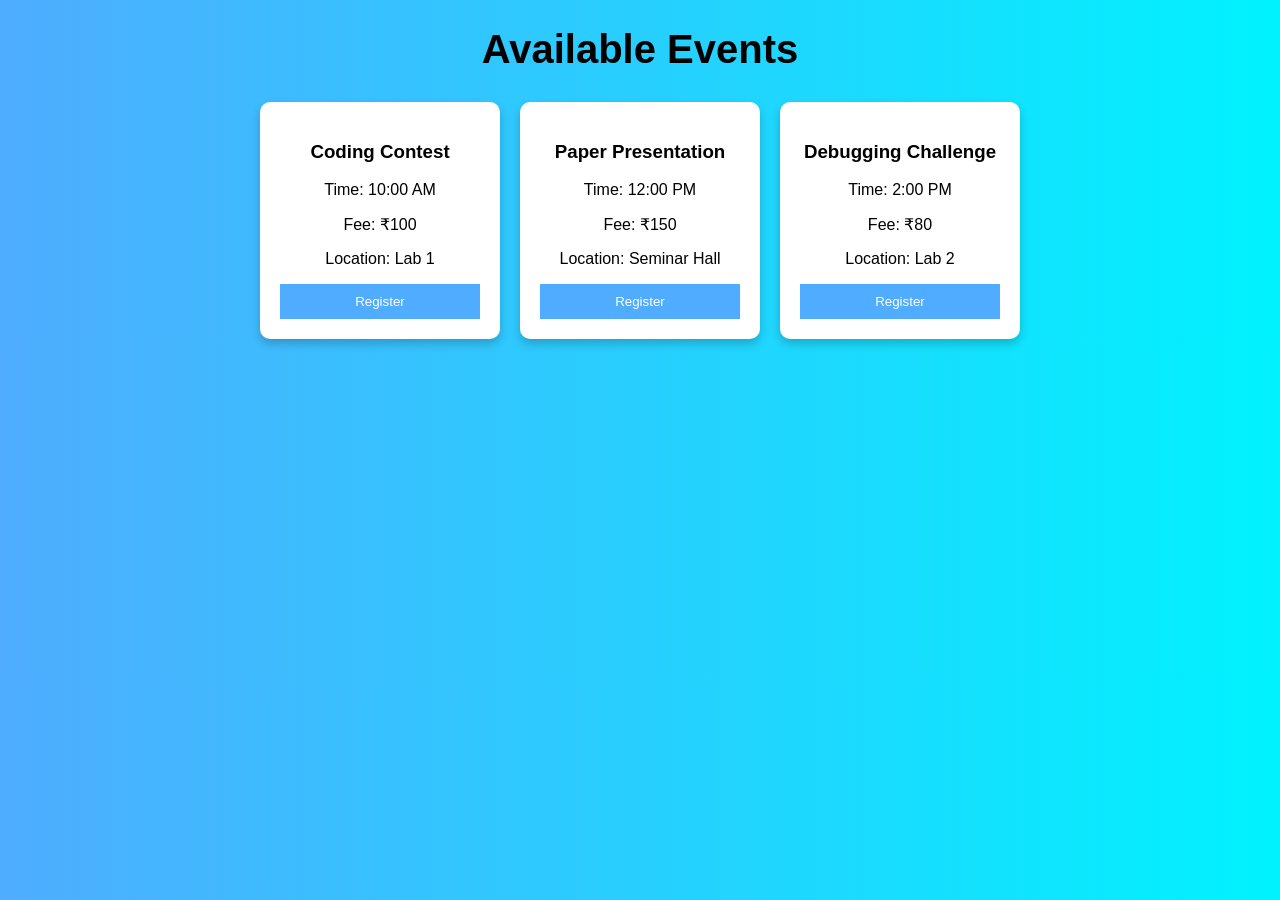
==== events.html @ 09f73b4f "Initial project upload" ====
<!DOCTYPE html>
<html>
<head>
<title>Events</title>
<link rel="stylesheet" href="style.css">
</head>

<body>

<h1>Available Events</h1>

<div class="events">

<div class="card">
<h3>Coding Contest</h3>
<p>Time: 10:00 AM</p>
<p>Fee: ₹100</p>
<p>Location: Lab 1</p>
<a href="register.html"><button>Register</button></a>
</div>

<div class="card">
<h3>Paper Presentation</h3>
<p>Time: 12:00 PM</p>
<p>Fee: ₹150</p>
<p>Location: Seminar Hall</p>
<a href="register.html"><button>Register</button></a>
</div>

<div class="card">
<h3>Debugging Challenge</h3>
<p>Time: 2:00 PM</p>
<p>Fee: ₹80</p>
<p>Location: Lab 2</p>
<a href="register.html"><button>Register</button></a>
</div>

</div>

</body>
</html>
---- style.css ----
body{
font-family: Arial;
margin:0;
background: linear-gradient(to right,#4facfe,#00f2fe);
text-align:center;
}

.container{
padding:50px;
color:white;
}

h1{
font-size:40px;
}

.events{
display:flex;
justify-content:center;
gap:20px;
margin-top:30px;
}

.card{
background:white;
color:black;
padding:20px;
width:200px;
border-radius:10px;
box-shadow:0 5px 10px rgba(0,0,0,0.2);
}

.btn{
margin-top:30px;
padding:12px 25px;
font-size:16px;
background:#ff4b2b;
color:white;
border:none;
border-radius:5px;
cursor:pointer;
}

.form-container{
width:350px;
margin:100px auto;
background:white;
padding:30px;
border-radius:10px;
}

input,select{
width:100%;
padding:10px;
margin:10px 0;
}

button{
padding:10px;
background:#4facfe;
color:white;
border:none;
width:100%;
}
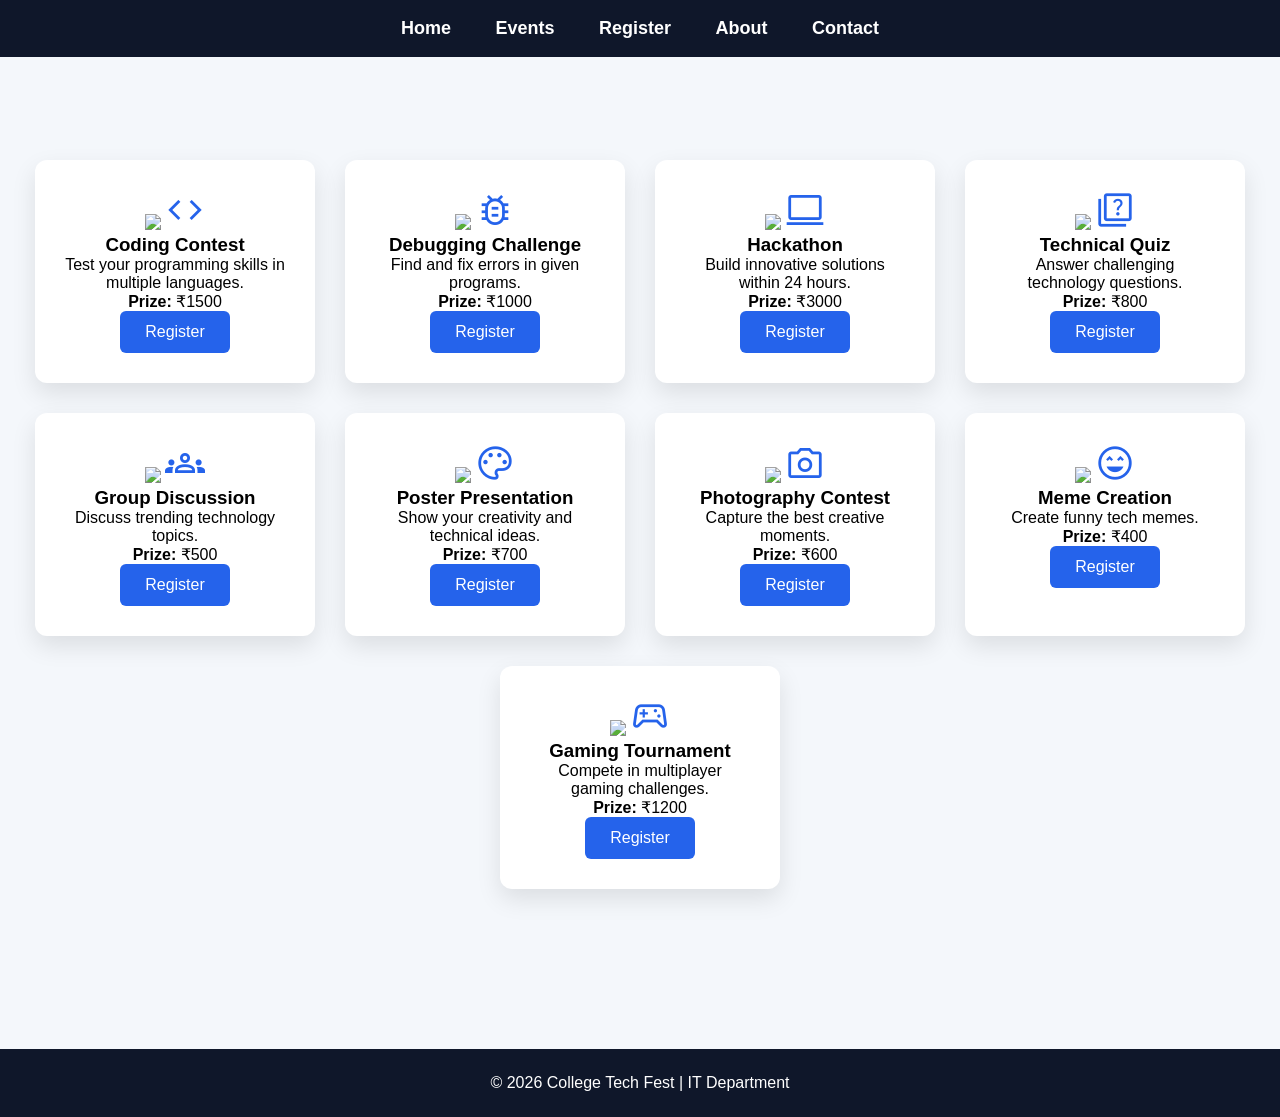
==== commit 7b1d3633: "Add files via upload" ====
--- a/events.html
+++ b/events.html
@@ -1,41 +1,194 @@
 <!DOCTYPE html>
 <html>
+
 <head>
-<title>Events</title>
+
+<title>College Tech Fest Events</title>
+
 <link rel="stylesheet" href="style.css">
+
+<link href="https://fonts.googleapis.com/css2?family=Material+Symbols+Outlined" rel="stylesheet">
+
 </head>
 
 <body>
 
-<h1>Available Events</h1>
+<nav>
+<a href="index.html">Home</a>
+<a href="events.html">Events</a>
+<a href="register.html">Register</a>
+<a href="about.html">About</a>
+<a href="contact.html">Contact</a>
+</nav>
 
-<div class="events">
+<section class="events">
+
+<!-- TECH EVENTS -->
 
 <div class="card">
+
+<img src="https://images.unsplash.com/photo-1518770660439-4636190af475">
+
+<span class="material-symbols-outlined">code</span>
+
 <h3>Coding Contest</h3>
-<p>Time: 10:00 AM</p>
-<p>Fee: ₹100</p>
-<p>Location: Lab 1</p>
+
+<p>Test your programming skills in multiple languages.</p>
+
+<p><b>Prize:</b> ₹1500</p>
+
 <a href="register.html"><button>Register</button></a>
-</div>
-
-<div class="card">
-<h3>Paper Presentation</h3>
-<p>Time: 12:00 PM</p>
-<p>Fee: ₹150</p>
-<p>Location: Seminar Hall</p>
-<a href="register.html"><button>Register</button></a>
-</div>
-
-<div class="card">
-<h3>Debugging Challenge</h3>
-<p>Time: 2:00 PM</p>
-<p>Fee: ₹80</p>
-<p>Location: Lab 2</p>
-<a href="register.html"><button>Register</button></a>
-</div>
 
 </div>
 
+
+<div class="card">
+
+<img src="https://images.unsplash.com/photo-1555949963-aa79dcee981c">
+
+<span class="material-symbols-outlined">bug_report</span>
+
+<h3>Debugging Challenge</h3>
+
+<p>Find and fix errors in given programs.</p>
+
+<p><b>Prize:</b> ₹1000</p>
+
+<a href="register.html"><button>Register</button></a>
+
+</div>
+
+
+<div class="card">
+
+<img src="https://images.unsplash.com/photo-1531497865144-0464ef8fb9a9">
+
+<span class="material-symbols-outlined">computer</span>
+
+<h3>Hackathon</h3>
+
+<p>Build innovative solutions within 24 hours.</p>
+
+<p><b>Prize:</b> ₹3000</p>
+
+<a href="register.html"><button>Register</button></a>
+
+</div>
+
+
+<!-- NON TECH EVENTS -->
+
+<div class="card">
+
+<img src="https://images.unsplash.com/photo-1522202176988-66273c2fd55f">
+
+<span class="material-symbols-outlined">quiz</span>
+
+<h3>Technical Quiz</h3>
+
+<p>Answer challenging technology questions.</p>
+
+<p><b>Prize:</b> ₹800</p>
+
+<a href="register.html"><button>Register</button></a>
+
+</div>
+
+
+<div class="card">
+
+<img src="https://images.unsplash.com/photo-1517245386807-bb43f82c33c4">
+
+<span class="material-symbols-outlined">groups</span>
+
+<h3>Group Discussion</h3>
+
+<p>Discuss trending technology topics.</p>
+
+<p><b>Prize:</b> ₹500</p>
+
+<a href="register.html"><button>Register</button></a>
+
+</div>
+
+
+<div class="card">
+
+<img src="https://images.unsplash.com/photo-1492724441997-5dc865305da7">
+
+<span class="material-symbols-outlined">palette</span>
+
+<h3>Poster Presentation</h3>
+
+<p>Show your creativity and technical ideas.</p>
+
+<p><b>Prize:</b> ₹700</p>
+
+<a href="register.html"><button>Register</button></a>
+
+</div>
+
+
+<!-- EXTRA COLLEGE FEST EVENTS -->
+
+<div class="card">
+
+<img src="https://images.unsplash.com/photo-1516035069371-29a1b244cc32">
+
+<span class="material-symbols-outlined">photo_camera</span>
+
+<h3>Photography Contest</h3>
+
+<p>Capture the best creative moments.</p>
+
+<p><b>Prize:</b> ₹600</p>
+
+<a href="register.html"><button>Register</button></a>
+
+</div>
+
+
+<div class="card">
+
+<img src="https://images.unsplash.com/photo-1529336953121-ad5a0d43d0d2">
+
+<span class="material-symbols-outlined">sentiment_very_satisfied</span>
+
+<h3>Meme Creation</h3>
+
+<p>Create funny tech memes.</p>
+
+<p><b>Prize:</b> ₹400</p>
+
+<a href="register.html"><button>Register</button></a>
+
+</div>
+
+
+<div class="card">
+
+<img src="https://images.unsplash.com/photo-1511512578047-dfb367046420">
+
+<span class="material-symbols-outlined">sports_esports</span>
+
+<h3>Gaming Tournament</h3>
+
+<p>Compete in multiplayer gaming challenges.</p>
+
+<p><b>Prize:</b> ₹1200</p>
+
+<a href="register.html"><button>Register</button></a>
+
+</div>
+
+</section>
+
+<footer>
+
+<p>© 2026 College Tech Fest | IT Department</p>
+
+</footer>
+
 </body>
+
 </html>
--- a/style.css
+++ b/style.css
@@ -1,64 +1,198 @@
-body{
-font-family: Arial;
+*{
 margin:0;
-background: linear-gradient(to right,#4facfe,#00f2fe);
-text-align:center;
+padding:0;
+box-sizing:border-box;
+font-family:'Segoe UI',sans-serif;
 }
 
-.container{
-padding:50px;
-color:white;
+body{
+background:#f4f7fb;
+padding-top:80px;
 }
 
-h1{
-font-size:40px;
+/* NAVBAR */
+
+nav{
+position:fixed;
+top:0;
+width:100%;
+background:#0f172a;
+padding:18px;
+text-align:center;
+z-index:1000;
 }
+
+nav a{
+color:white;
+margin:20px;
+font-size:18px;
+text-decoration:none;
+font-weight:600;
+}
+
+nav a:hover{
+color:#38bdf8;
+}
+
+/* HERO SECTION */
+
+.hero{
+height:80vh;
+background-image:url("https://images.unsplash.com/photo-1519389950473-47ba0277781c");
+background-size:cover;
+background-position:center;
+display:flex;
+flex-direction:column;
+justify-content:center;
+align-items:center;
+color:white;
+text-align:center;
+position:relative;
+}
+
+/* DARK OVERLAY */
+
+.hero::before{
+content:"";
+position:absolute;
+top:0;
+left:0;
+width:100%;
+height:100%;
+background:rgba(0,0,0,0.5);
+}
+
+/* KEEP TEXT ABOVE OVERLAY */
+
+.hero *{
+position:relative;
+z-index:2;
+}
+
+.hero h1{
+font-size:55px;
+margin-bottom:20px;
+}
+
+.hero p{
+font-size:22px;
+margin-bottom:30px;
+}
+
+/* BUTTON */
+
+button{
+background:#2563eb;
+color:white;
+padding:12px 25px;
+border:none;
+border-radius:6px;
+font-size:16px;
+cursor:pointer;
+transition:0.3s;
+}
+
+button:hover{
+background:#1d4ed8;
+}
+
+/* EVENTS */
 
 .events{
 display:flex;
 justify-content:center;
-gap:20px;
-margin-top:30px;
+gap:30px;
+padding:80px 20px;
+flex-wrap:wrap;
 }
 
 .card{
 background:white;
-color:black;
-padding:20px;
-width:200px;
-border-radius:10px;
-box-shadow:0 5px 10px rgba(0,0,0,0.2);
+width:280px;
+padding:30px;
+border-radius:12px;
+box-shadow:0 10px 25px rgba(0,0,0,0.1);
+text-align:center;
+transition:0.4s;
 }
 
-.btn{
-margin-top:30px;
-padding:12px 25px;
-font-size:16px;
-background:#ff4b2b;
-color:white;
-border:none;
-border-radius:5px;
-cursor:pointer;
+.card:hover{
+transform:translateY(-10px);
+box-shadow:0 20px 40px rgba(0,0,0,0.2);
 }
 
+.card span{
+font-size:40px;
+color:#2563eb;
+}
+
+/* FORM */
+
 .form-container{
-width:350px;
-margin:100px auto;
+width:420px;
+margin:80px auto;
 background:white;
-padding:30px;
-border-radius:10px;
+padding:40px;
+border-radius:12px;
+box-shadow:0 10px 30px rgba(0,0,0,0.1);
 }
 
 input,select{
 width:100%;
-padding:10px;
-margin:10px 0;
+padding:12px;
+margin:12px 0;
+border-radius:6px;
+border:1px solid #ccc;
 }
 
-button{
-padding:10px;
-background:#4facfe;
+/* ABOUT */
+
+.about{
+max-width:900px;
+margin:auto;
+padding:80px 20px;
+text-align:center;
+font-size:18px;
+}
+
+/* CONTACT */
+
+.contact{
+text-align:center;
+padding:80px;
+font-size:18px;
+}
+
+/* FOOTER */
+
+footer{
+background:#0f172a;
 color:white;
-border:none;
-width:100%;
+text-align:center;
+padding:25px;
+margin-top:80px;
+}
+
+/* MOBILE RESPONSIVE */
+
+@media(max-width:768px){
+
+nav a{
+display:block;
+margin:10px;
+}
+
+.events{
+flex-direction:column;
+align-items:center;
+}
+
+.hero h1{
+font-size:32px;
+}
+
+.form-container{
+width:90%;
+}
+
 }
